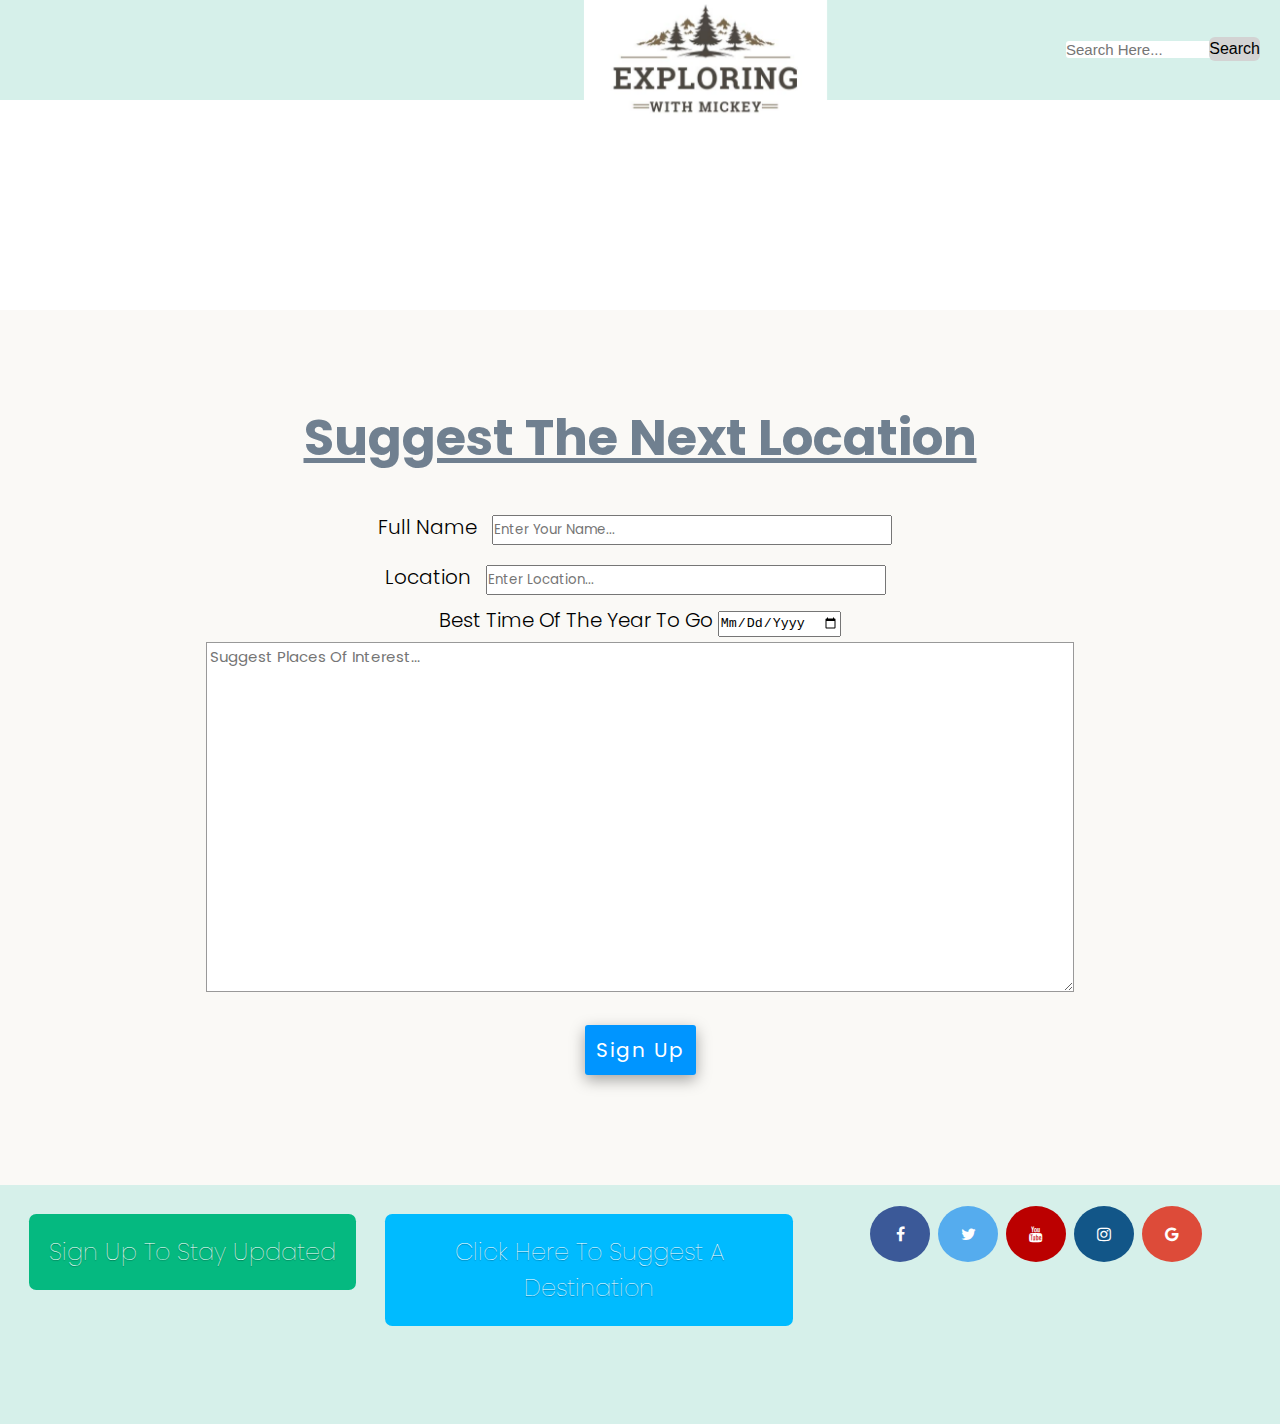
==== suggestion.html @ 0231b566 "Add files via upload" ====
<!DOCTYPE html>
<html>
<head>
    <meta charset="UTF-8" />
    <title>Final Project</title>
    <link rel="stylesheet" href="FinalProject.css">
    <link rel="stylesheet" href="suggestion.css">
    <link rel="stylesheet" href="https://cdnjs.cloudflare.com/ajax/libs/font-awesome/4.7.0/css/font-awesome.min.css">
</head>
<body>
    <header>
        <div class="wrapper">
            <!-- <nav class="logo"> -->
              <a href="index.html">
                <img class="logo" src="Logo.jpg" alt="MyLogo">
            </a>
            

            <div class="input-box">
                <i class="uil uil-search"></i>
                <input type="text" placeholder="Search here...">
                <button class="button">Search</button>
            </div>

        </div>

    </header>

    <div class="banner-area">
        <!-- <h2>banner</h2> -->
    </div><br>
    <br>
    <br><br><br><br><br><br><br><br>

    <form>
        <h2>Suggest The Next Location</h2>
        <br>
        <!-- <div class="infobar"></div> -->

        <label for="where">Full Name</label>
        <input type='text' class="bar" id="where" placeholder='Enter your name...' /><br>
        
        <label for="lastname">Location</label>
        <input type='text' class="bar" placeholder='Enter Location...' /><br>

        <label for="where">Best Time Of the Year to Go</label>
        <input type="date" id="birthday" name="birthday">
        <!-- <input type='text' class="bar" id="where" placeholder='Enter the time of year...' /><br>
         -->
        <textarea name="foo" placeholder="Suggest places of interest...&#10;"></textarea>
            <br>
            <button type="submit" class="btn btn-primary" >Sign Up</button>
          </form>
      
      



<footer class="footer">
    <div style="width:30%;">
        <div style="font-size:1.5em">
            <a href="signup.html" class="button6" style="background-color:rgb(5, 185, 128);">Sign Up To Stay Updated</a>
            </div>
      </div>
      <div style="width:35%; ">
        <div style="font-size:1.5em">
            <a href="suggestion.html" class="button5" style="background-color:rgb(0, 187, 255);">Click Here To Suggest a Destination</a>
            </div>
      </div>
      <div style="width:40%;">
        <a href="#" class="fa fa-facebook"></a>
        <a href="#" class="fa fa-twitter"></a>
        <a href="#" class="fa fa-youtube"></a>
        <a href="#" class="fa fa-instagram"></a>
        <a href="#" class="fa fa-google"></a>
      </div>
    
</footer>
</body>
</html>
---- FinalProject.css ----
@import url('https://fonts.googleapis.com/css2?family=Poppins:wght@200&display=swap');

*{
    /* background: #FAF9F6; */
    margin:0; 
    padding: 0;
    box-sizing: border-box;
    text-transform: capitalize;
    line-height: 1.5;
}
body{
    text-align: center;
    font-family: 'Poppins';
}
.wrapper{
    width: 90%;
    margin: 0 auto;
}
header{
    width: 100%;
    height: 100px;
    background: #d6f0ea;
    position: fixed;
}

/* logo */

.logo{
    min-width:250px;
    min-height:150px;
    max-width: 25%;
    max-height: 25%;
    width: auto;
    height: auto;

    margin: auto;
    background: none;
    padding:2px 30px;
    transform: translateY(-20%) scale(1.1);
    position: fixed;
}
.logo a{
    text-decoration: none;
   /* display: block; */
   height: 100%;
   width: 100%;
}

/* search bar */

.input-box{
    float: right;
    line-height: 100px;
    background: none;
    border-radius: 8px;
    /* padding-left: 30px; */
}
.input-box i,
.input-box .button{
    position: absolute;
    top: 49%;
    transform: translateY(-50%);
}
.input-box i{
    left: 20px;
    font-size: 30px;
}
.input-box input{
    height: 100%;
    width: 100%;
    outline: none;
    font-size: 15px;
    font-weight: 400;
    border: none;
    padding: 0 50px 0 0;
    border-radius: 3px;
}
.input-box .button{
    right: 20px;
    font-size: 16px;
    font-weight: 400;
    border: none;
    border-radius: 6px;
    background-color: lightgray;
    cursor: pointer;
}
.input-box .button.clicked{
    transform: translateY(-9%) scale(.99);
}
nav a{
    text-decoration: none;
    font-family: 'poppins';
    letter-spacing: 9px;
    font-size: 90px;
    padding: 36px 10px;
    margin: 0 1px;
    background: none;
    font-weight: 900;
}
nav a:hover{
    background: #fff;
    color: black;
    text-shadow: 0 0 2em rgba(255,255,255,1);
        color:#FFFFFF;
        border-color:#FFFFFF;
}

/* banner */

.banner-area{
    background-image: url(banner.jpg);
    background-size: cover;
    background-position: center;
    top: 100px;
    height: 30vh;
    width: 100%;
    position: fixed;
}
.banner-area:after{
    content: '';
    position: absolute;
    top: 0;
    left: 0;
    display: block;
    width: 100%;
    height: 100%;
    /* background: lightblue;
    opacity: .4;
    z-index: -1; */
}


/* main */
.aintro{
    padding: 20px;
    width: 100%;
    height: 100%;
    position: relative;
    background: #FAF9F6;
    /* top: 10px; */
    display: flex;
    flex-direction: row;
    align-items: center;
    justify-content: center;
    transform: translateY(70px);
}
.intro-video{
    background: #FAF9F6;

    
    
    
}


    


.container{
    width: 100%;
    height: 100%;
    position: relative;
    background: #FAF9F6;
    top: 70px;
    display: flex;
    flex-direction: row;
    align-items: center;
    justify-content: center;
    padding: 2% 0;
}

.container h1{
    color: black;
    text-align: center;
    padding: 15px;
    font-size: 40px;
    font-weight: normal;
}
.container p{
    text-align: center;
}
.container .video-container{
    display: flex;
    flex-wrap: wrap;
    gap: 15px;
    justify-content: left;
    padding: 15px;
}
.container .sum{
    display: flex;
    flex-wrap: wrap;
    gap: 15px;
    justify-content: center;
    padding:15px;
    box-sizing: border-box;
    text-align: center;
}
.container .video-container .video{
    height: 400px;
    width: 550px;
    border: 10px solid #FAF9F6;
    border-radius: 5px;
    box-shadow: 0 5px 15px rgba(0,0,0,.7);
    cursor: pointer;
    overflow: hidden;
}
.container .video-container .video video{
    height: 100%;
    width: 100%;
    object-fit: cover;
    transition: .2s linear;
}
.container .video-container .video:hover video{
    transform: scale(1.1);
}
.container .popup-video{
    position: fixed;
    top:0; left: 0;
    z-index: 100;
    background: rgba(0,0,0,.8);
    height: 100%;
    width: 100%;
    display: none;
}
.container .popup-video video{
    position: absolute;
    top: 50%; left: 50%;
    transform: translate(-50%, -50%);
    width: 750px;
    border-radius: 5px;
    border: 3px solid #fff;
    object-fit: cover;
}
.container .popup-video span{
    position: absolute;
    top: 5px; right: 20px;
    font-size: 50px;
    color: black;
    background-color: #fff;
    font-weight: bolder;
    z-index: 100;
    cursor: pointer;
}

/* footer */

footer{
    display: flex;
  width: 100%;
  padding: 90px 0;
  background-color:#d6f0ea;
  justify-content: space-between;
}
a.button5{
    display:inline-block;
    padding:20px;
    border:none;
    margin:9px;
    border-radius:0.3em;
    box-sizing: border-box;
    text-decoration:none;
    font-family:'poppins';
    font-weight:100;
    color:#fff;
    text-shadow: 0 0.04em 0.04em rgba(0,0,0,0.35);
    background-color:#FFFFFF;
    text-align:center;
    transition: all 0.15s;
    transform: translateX(10px);
    position: relative;
    }
    a.button5:hover{
    text-shadow: 0 0 2em rgba(255,255,255,1);
    color:#FFFFFF;
    border-color:#FFFFFF;
    }
    @media all and (max-width:30em){
    a.button5{
    display:block;
    margin:0.4em auto;
    transform: translateX(-10px);
    }
    }

    a.button6{
        display:inline-block;
        padding:20px;
        border:none;
        margin:9px;
        border-radius:0.3em;
        box-sizing: border-box;
        text-decoration:none;
        font-family:'poppins';
        font-weight:100;
        color:#fff;
        text-shadow: 0 0.04em 0.04em rgba(0,0,0,0.35);
        background-color:#FFFFFF;
        text-align:center;
        transition: all 0.15s;
        transform: translateX(10px);
    position: relative;
        }
        a.button6:hover{
        text-shadow: 0 0 2em rgba(255,255,255,1);
        color:#FFFFFF;
        border-color:#FFFFFF;
        }
        @media all and (max-width:30em){
        a.button6{
        display:block;
        margin:0.4em auto;
        }
        }



    .fa {
        padding: 20px;
        font-size: 90px;
        width: 60px;
        text-align: center;
        text-decoration: none;
        margin: 1px 2px;
        border-radius: 90%;

      }
      
      .fa:hover {
          opacity: 0.7;
      }
      .fa-facebook {
        background: #3B5998;
        color: white;
      }
      
      .fa-twitter {
        background: #55ACEE;
        color: white;
      }
      .fa-google {
        background: #dd4b39;
        color: white;
      }
      .fa-youtube {
        background: #bb0000;
        color: white;
      }
      .fa-instagram {
        background: #125688;
        color: white;
      }



@media (max-width:900px){
   .container{
    flex-direction: column;
   }
    .container .popup-video video{
        max-width: 95%;
    }
}
    .logo{
        /* float: left;
        align-items:center; */
        transform: translate(-50% 50%);
    }
    .input-box{
        float: right;
        width: 150px;
        height: auto;
}
@media (min-width: 769px) and (max-width:630px){
    .logo{
       width: 25px;
    }
    .input-box{
        padding: 10px;

    }
}
---- suggestion.css ----
form{
    padding: 90px 20px;
    /* margin: 0px; */
    font-weight: 300;
    font-size: 20px;
    width: 100%;
    height: 100%;
    position: relative;
    background: #FAF9F6;
    top: 70px;
    flex-direction: row; 
    align-items: center;
    justify-content: center;
}
.bar{
    width: 400px;
    margin: 10px;
    height: 30px;
    font-family: 'poppins';
}
.btn{
    gap: 900px;
    background: rgb(0, 149, 255);
    color: #fff;
    text-decoration: none;
    font-family: 'poppins';
    font-size: 20px;
    letter-spacing: 2px;
    padding: 0 11px ;
    margin: 20px;
    cursor: pointer;
    border: none;
    border-radius: 3px;
    box-shadow: rgba(0, 0, 0, 0.35) 0px 5px 15px;
    height: 50px;
}
textarea{
    border:1px solid #999999;
  width:70%;
  height: 350px;
  margin:5px 0;
  padding:3px;
  font-family: 'poppins';
  font-size: 15px;
  font-weight: 100px;
}
h2{
    font-size: 50px;
    position: relative;
    text-decoration: underline;
    color: slategray;
}
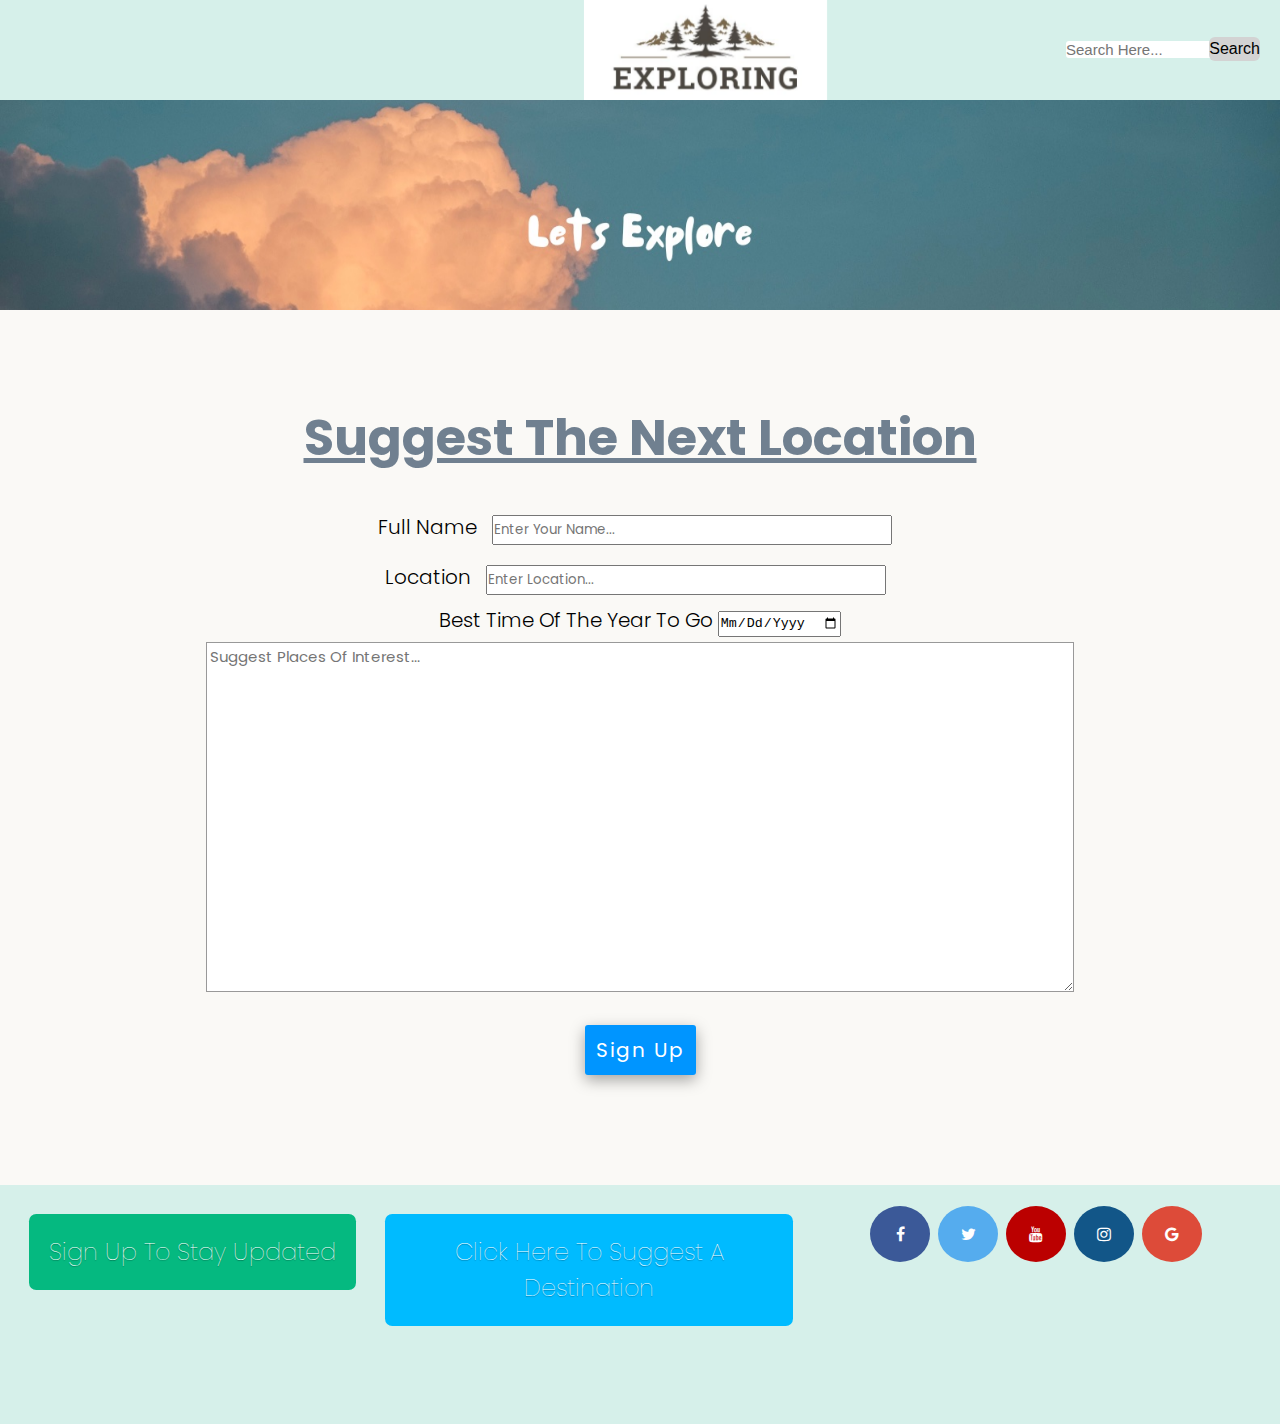
==== commit 65686223: "Update suggestion.html" ====
--- a/suggestion.html
+++ b/suggestion.html
@@ -44,7 +44,7 @@
         <input type='text' class="bar" placeholder='Enter Location...' /><br>
 
         <label for="where">Best Time Of the Year to Go</label>
-        <input type="date" id="birthday" name="birthday">
+        <input type="date" id="birthday" name="birthday"><br>
         <!-- <input type='text' class="bar" id="where" placeholder='Enter the time of year...' /><br>
          -->
         <textarea name="foo" placeholder="Suggest places of interest...&#10;"></textarea>
@@ -77,4 +77,4 @@
     
 </footer>
 </body>
-</html>+</html>
